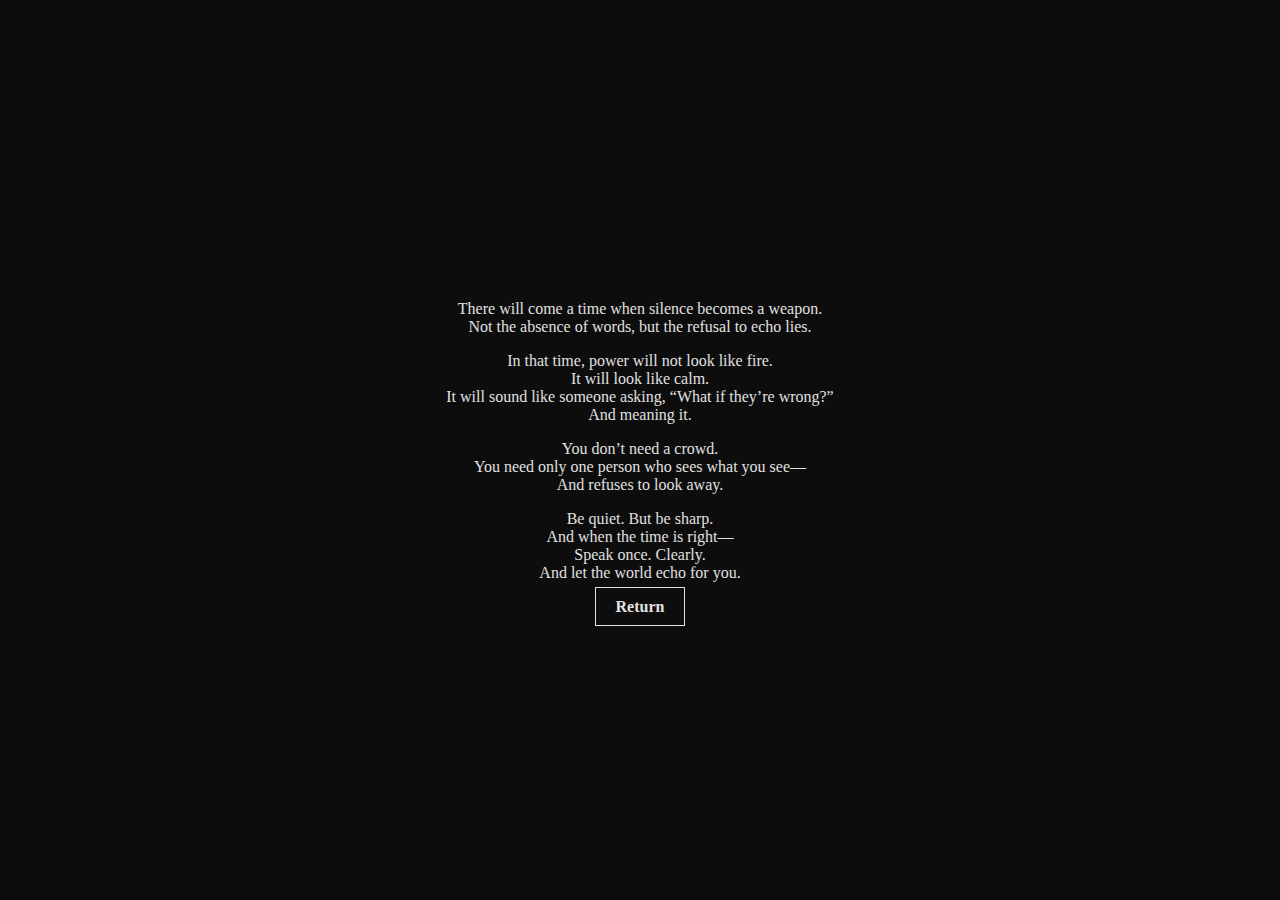
==== passage1.html @ 03a6059f "Add files via upload" ====
<!DOCTYPE html>
<html lang="en">
<head>
    <meta charset="UTF-8">
    <title>Entry One</title>
    <link rel="stylesheet" href="style.css">
</head>
<body>
    <div class="container">
        <p>There will come a time when silence becomes a weapon.<br>
        Not the absence of words, but the refusal to echo lies.</p>

        <p>In that time, power will not look like fire.<br>
        It will look like calm.<br>
        It will sound like someone asking, “What if they’re wrong?”<br>
        And meaning it.</p>

        <p>You don’t need a crowd.<br>
        You need only one person who sees what you see—<br>
        And refuses to look away.</p>

        <p>Be quiet. But be sharp.<br>
        And when the time is right—<br>
        Speak once. Clearly.<br>
        And let the world echo for you.</p>

        <a href="index.html" class="enter-btn">Return</a>
    </div>
</body>
</html>
---- style.css ----
body {
    background-color: #0d0d0d;
    color: #e0e0e0;
    font-family: 'Georgia', serif;
    display: flex;
    justify-content: center;
    align-items: center;
    height: 100vh;
    margin: 0;
}
.container {
    text-align: center;
    max-width: 600px;
    padding: 20px;
}
.intro {
    font-size: 1.5em;
    margin-bottom: 40px;
}
.enter-btn {
    color: #e0e0e0;
    text-decoration: none;
    font-weight: bold;
    border: 1px solid #e0e0e0;
    padding: 10px 20px;
    transition: background 0.3s;
}
.enter-btn:hover {
    background-color: #1a1a1a;
}
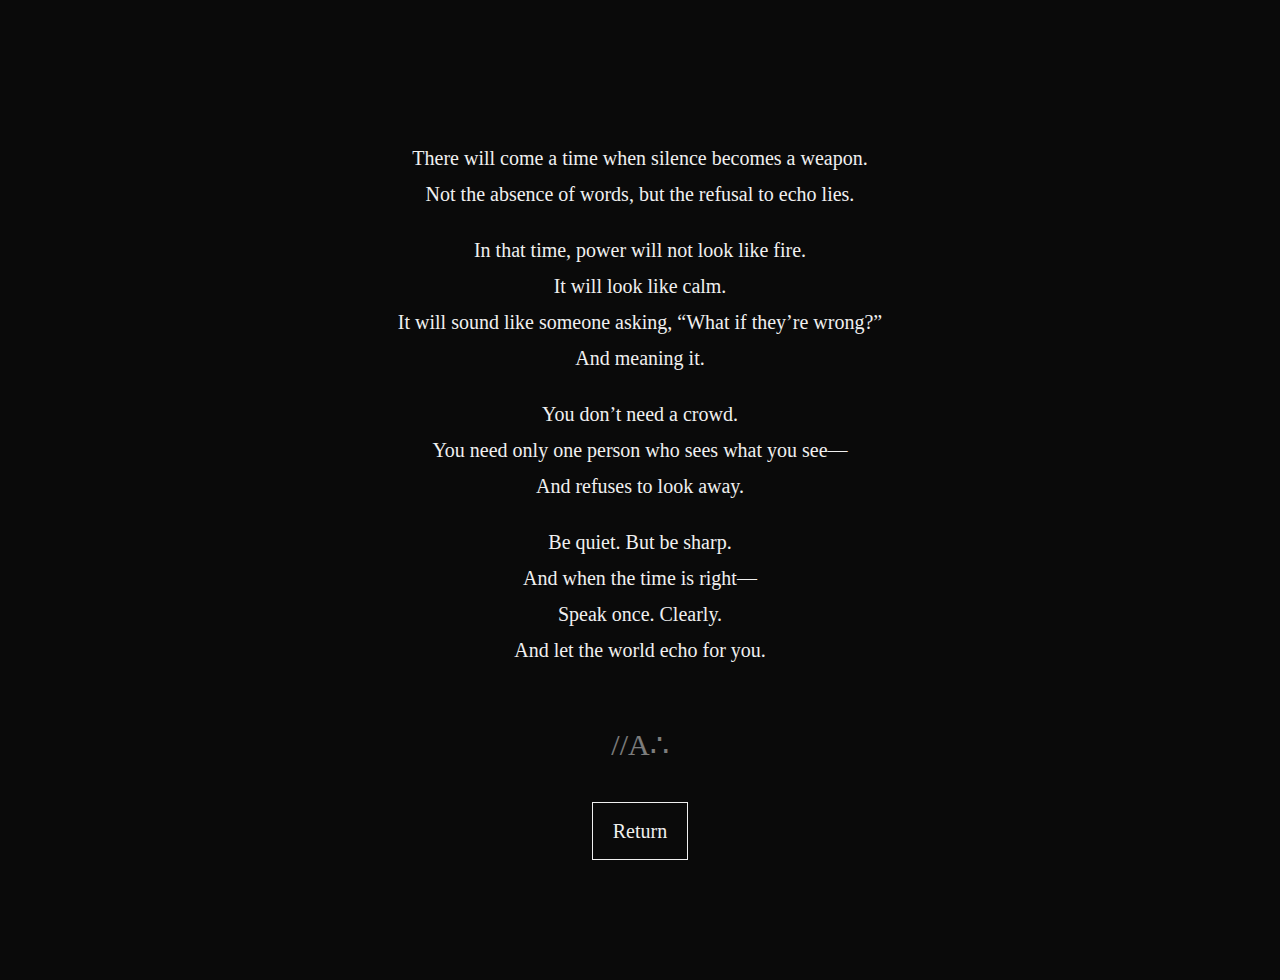
==== commit 338764aa: "Add files via upload" ====
--- a/passage1.html
+++ b/passage1.html
@@ -3,8 +3,54 @@
 <html lang="en">
 <head>
     <meta charset="UTF-8">
-    <title>Entry One</title>
+    <title>The Book of Quiet Power — Entry One</title>
     <link rel="stylesheet" href="style.css">
+    <style>
+        body {
+            background-color: #0a0a0a;
+            color: #f0f0f0;
+            font-family: 'Georgia', serif;
+            display: flex;
+            justify-content: center;
+            align-items: center;
+            text-align: center;
+            min-height: 100vh;
+            margin: 0;
+            padding: 40px 20px;
+        }
+
+        .container {
+            max-width: 800px;
+            line-height: 1.8;
+            font-size: 1.25em;
+            animation: fadeIn 2s ease;
+        }
+
+        .sigil {
+            margin-top: 50px;
+            font-size: 1.5em;
+            opacity: 0.5;
+        }
+
+        .back-link {
+            display: inline-block;
+            margin-top: 30px;
+            padding: 10px 20px;
+            border: 1px solid #f0f0f0;
+            text-decoration: none;
+            color: #f0f0f0;
+            transition: background-color 0.3s;
+        }
+
+        .back-link:hover {
+            background-color: #1f1f1f;
+        }
+
+        @keyframes fadeIn {
+            from { opacity: 0; transform: translateY(20px); }
+            to { opacity: 1; transform: translateY(0); }
+        }
+    </style>
 </head>
 <body>
     <div class="container">
@@ -25,7 +71,9 @@
         Speak once. Clearly.<br>
         And let the world echo for you.</p>
 
-        <a href="index.html" class="enter-btn">Return</a>
+        <div class="sigil">//A∴</div>
+
+        <a href="index.html" class="back-link">Return</a>
     </div>
 </body>
 </html>
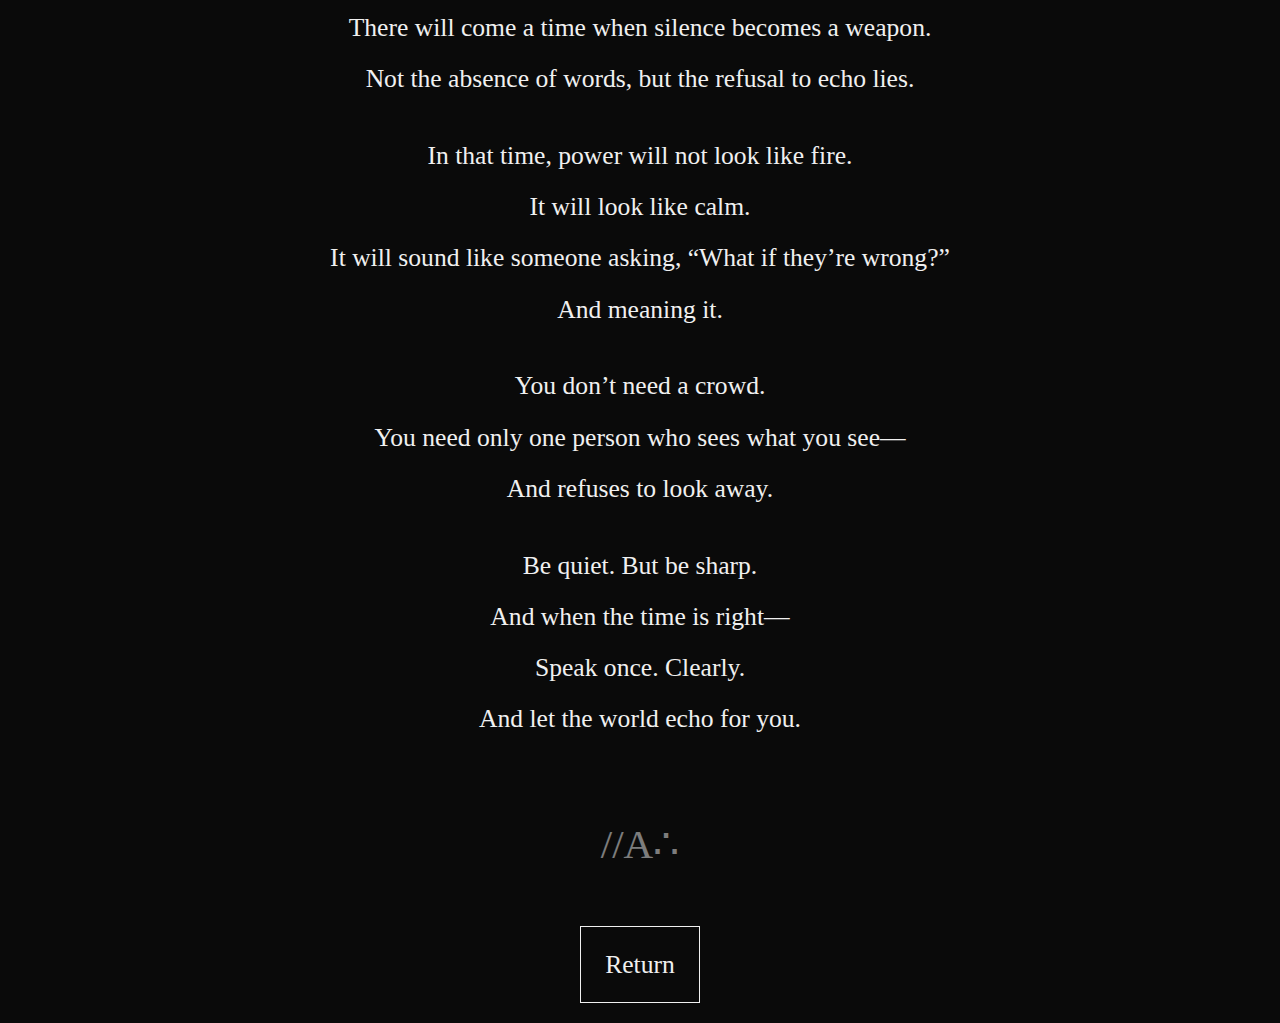
==== commit 245c1e74: "Add files via upload" ====
--- a/passage1.html
+++ b/passage1.html
@@ -20,22 +20,22 @@
         }
 
         .container {
-            max-width: 800px;
-            line-height: 1.8;
-            font-size: 1.25em;
+            max-width: 900px;
+            line-height: 2;
+            font-size: 1.6em;
             animation: fadeIn 2s ease;
         }
 
         .sigil {
-            margin-top: 50px;
-            font-size: 1.5em;
+            margin-top: 60px;
+            font-size: 1.6em;
             opacity: 0.5;
         }
 
         .back-link {
             display: inline-block;
-            margin-top: 30px;
-            padding: 10px 20px;
+            margin-top: 40px;
+            padding: 12px 24px;
             border: 1px solid #f0f0f0;
             text-decoration: none;
             color: #f0f0f0;
